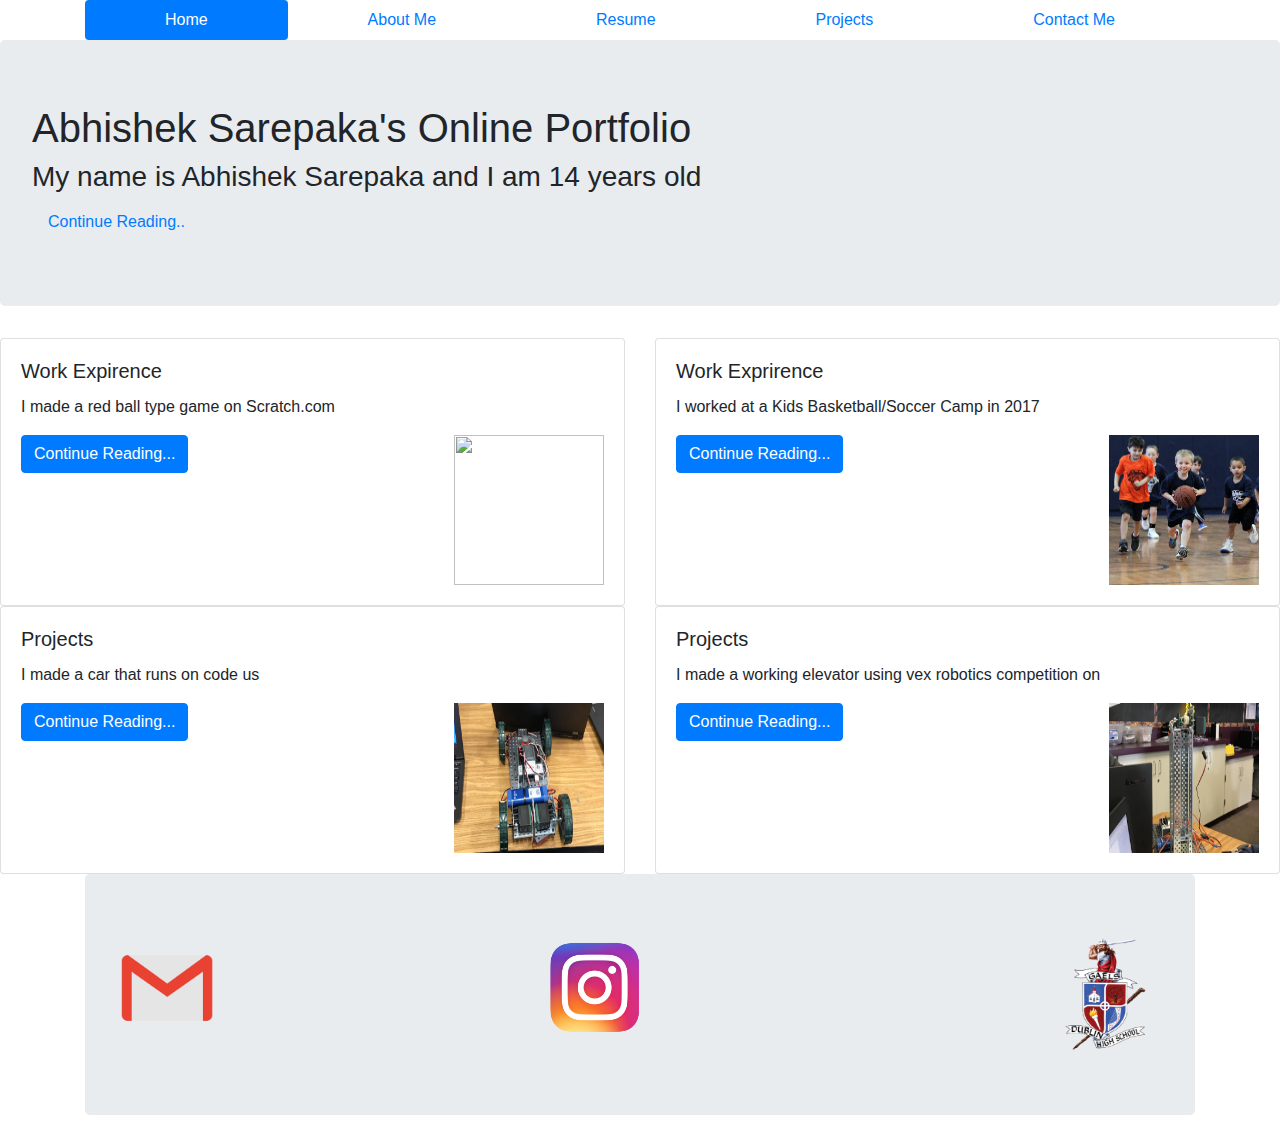
==== index.html @ 14e2f8e9 "My first commit" ====
<!DOCTYPE.html>
<html>
    <head>
      <title></title>
     <link rel="stylesheet" href="bootstrap-4.1.2-dist/css/bootstrap.css" type="text/css"
    </head>
    <body>
<div class="container">
            
            
      <ul class="nav nav-pills nav-fill">
          <li class="nav-item">
            <a class="nav-link active" href="index.html">Home</a>
          </li>
          <li class="nav-item">
            <a class="nav-link" href="Sarepaka_AboutMe.html">About Me</a>
          </li>
          <li class="nav-item">
            <a class="nav-link" href="resume.html">Resume</a>
          </li>
          <li class="nav-item">
            <a class="nav-link" href="projects.html">Projects</a>
          </li>
          <li class="nav-item">
            <a class="nav-link" href="Me.html">Contact Me</a>
          </li>
        </ul>
         </div>
         <div class="jumbotron">
          <h1>Abhishek Sarepaka's Online Portfolio</h1>
        <h3>My name is Abhishek Sarepaka and I am 14 years old</h3>
        <a class="nav-link" href="#">Continue Reading..</a>
        </div>
      
   <div class="row">
  <div class="col-sm-6">
    <div class="card">
      <div class="card-body">
        <h5 class="card-title">Work Expirence</h5>
        <p class="card-text">I made a red ball type game on Scratch.com</p>
        <img class="card-img-right, float-right" src="Images" width="150px" height="150px">
        <a href="projects.html" class="btn btn-primary">Continue Reading...</a>
      </div>
    </div>
  </div>
  <div class="col-sm-6">
    <div class="card">
      <div class="card-body">
        <h5 class="card-title">Work Exprirence</h5>
        <p class="card-text">I worked at a Kids Basketball/Soccer Camp in 2017</p>
        <img class="card-img-right, float-right" src="Images/bas.jpg" width="150px" height="150px">
        <a href="work.html" class="btn btn-primary">Continue Reading...</a>
      </div>
    </div>
  </div>
</div>
<div class="row">
  <div class="col-sm-6">
    <div class="card">
      <div class="card-body">
        <h5 class="card-title">Projects</h5>
        <p class="card-text">I made a car that runs on code us</p>
        <a href="projects.html" class="btn btn-primary">Continue Reading...</a>
        <img class="card-img-right, float-right" src="Images/robot.jpg" width="150px" height="150px">
      </div>
    </div>
  </div>
  <div class="col-sm-6">
    <div class="card">
      <div class="card-body">
        <h5 class="card-title">Projects</h5>
        <p class="card-text">I made a working elevator using vex robotics competition on </p>
        <a href="#" class="btn btn-primary">Continue Reading...</a>
        <img class="card-img-right, float-right" src="Images/ele.jpg" width="150px" height="150px">
      </div>
    </div>
  </div>
</div>

     <footer class="container">
  <div class="jumbotron">
    <div class="row">
      <div class="col-3">
        <a href='#'>
          <img src="Images/d.ico" style='max-width:100px'>
        </a>
      </div>
      <div class="col-3">
        <a href='https://www.instagram.com/iiTs_abee/'>
          <img src="Images/fd.png" style='max-width:100px' hspace="160px">
        </a>
      </div>
      <div class='col-5'>
        <img src='Images/dfdf.png' style='max-width:100px'class='float right' hspace="400px">
        <a href='#'>
            
        </a>
      </div>
    </div>
  </div>
</footer>
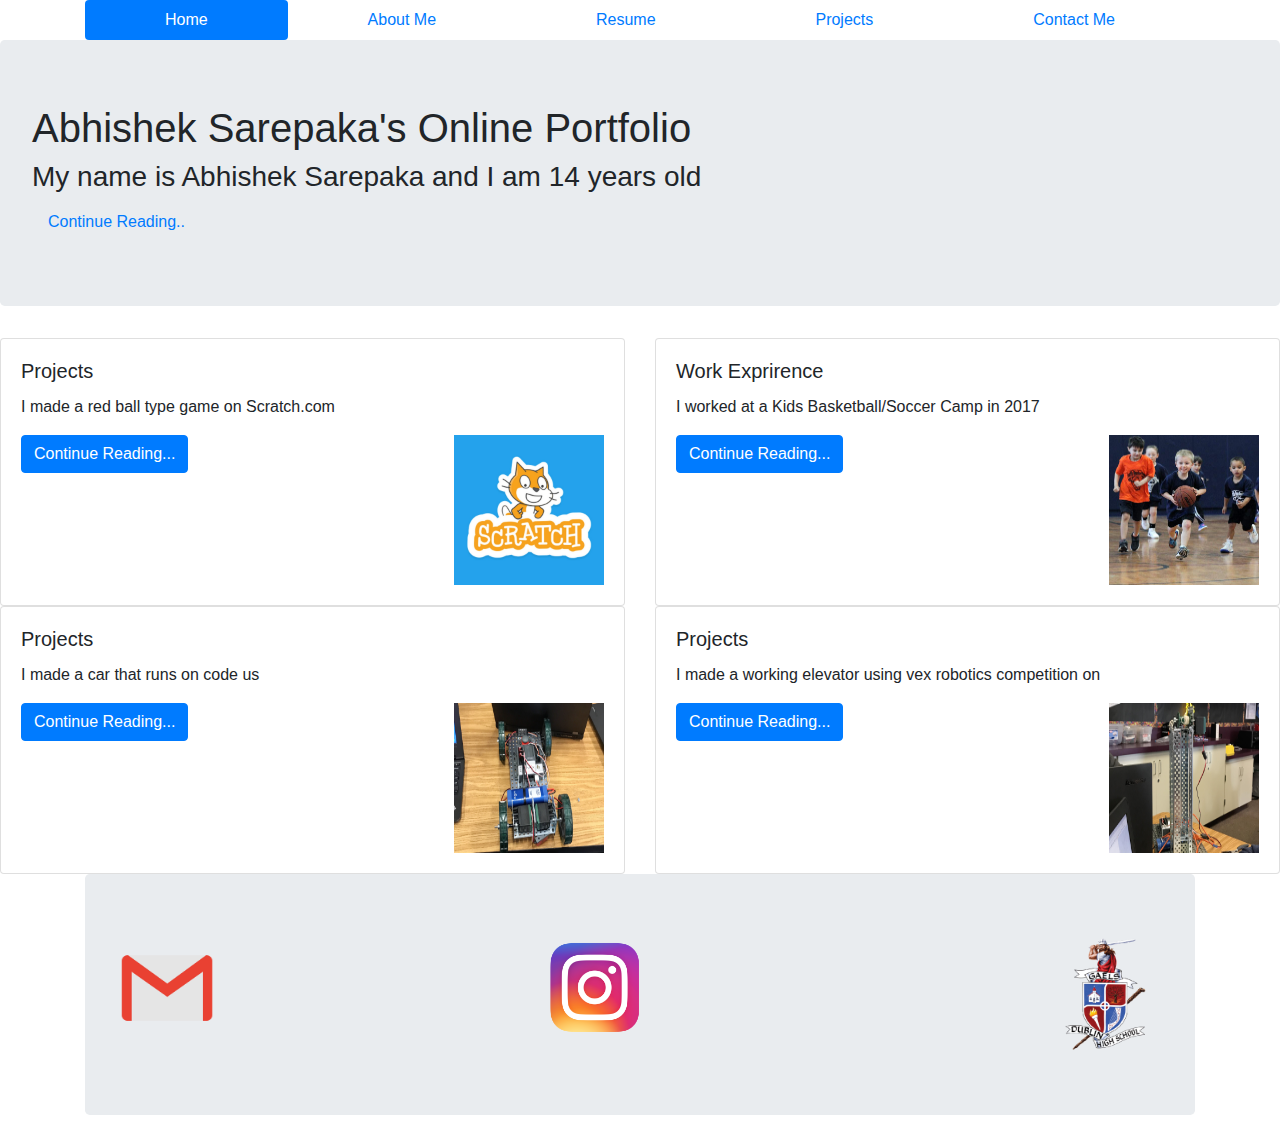
==== commit b8726e8d: "beta message" ====
--- a/index.html
+++ b/index.html
@@ -36,9 +36,9 @@
   <div class="col-sm-6">
     <div class="card">
       <div class="card-body">
-        <h5 class="card-title">Work Expirence</h5>
+        <h5 class="card-title">Projects</h5>
         <p class="card-text">I made a red ball type game on Scratch.com</p>
-        <img class="card-img-right, float-right" src="Images" width="150px" height="150px">
+        <img class="card-img-right, float-right" src="Images/scratch.jpg" width="150px" height="150px">
         <a href="projects.html" class="btn btn-primary">Continue Reading...</a>
       </div>
     </div>
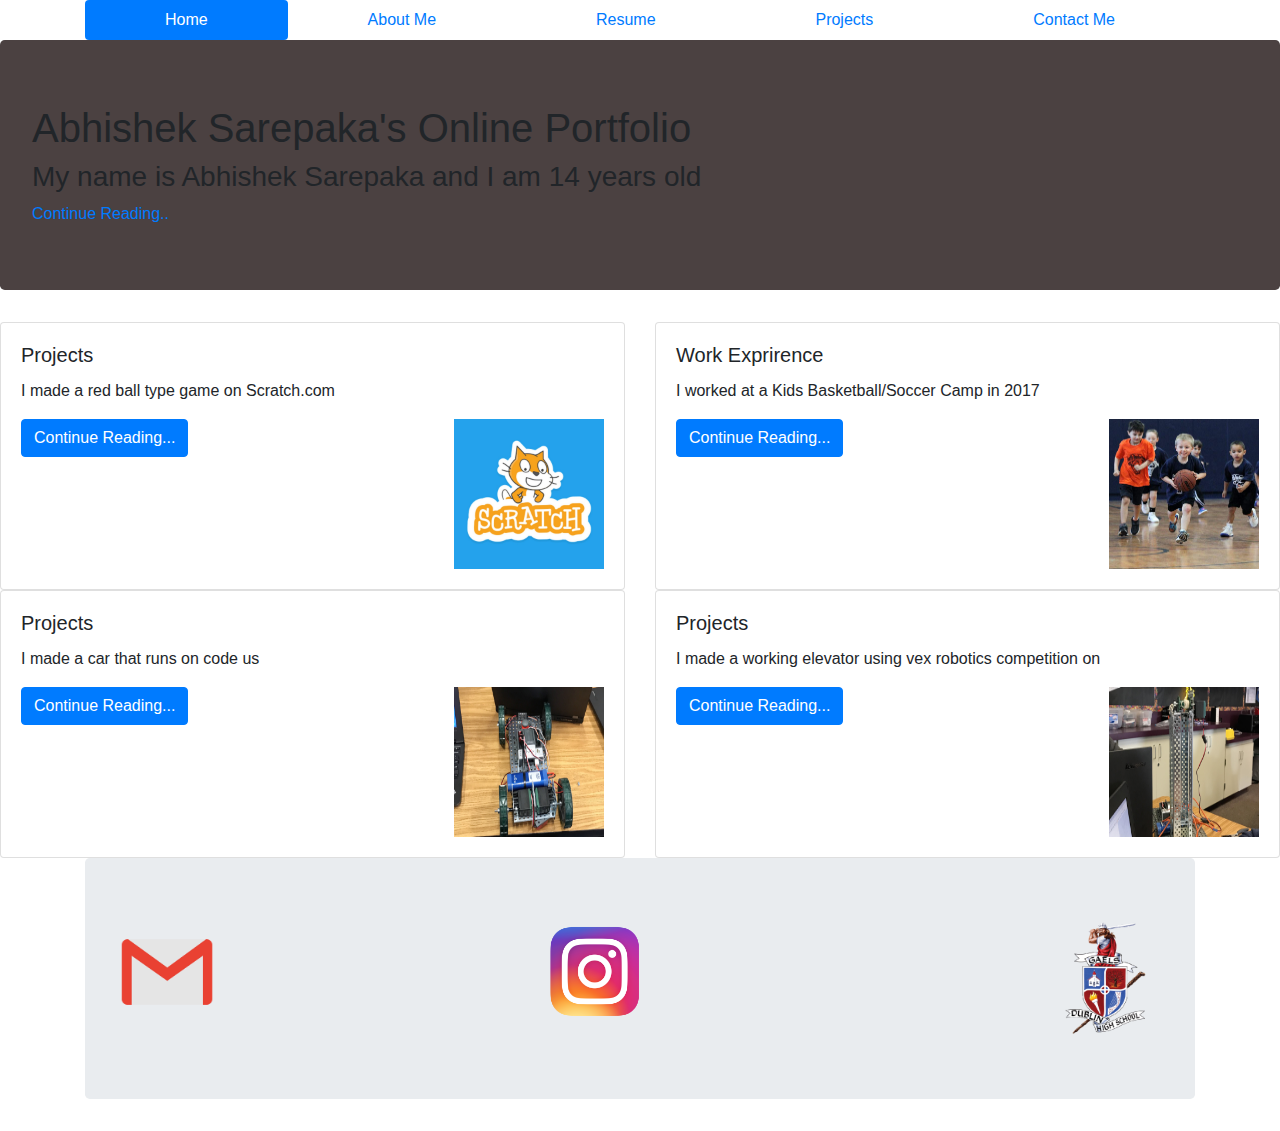
==== commit b5575c71: "beta message" ====
--- a/index.html
+++ b/index.html
@@ -26,10 +26,10 @@
           </li>
         </ul>
          </div>
-         <div class="jumbotron">
+         <div class="jumbotron" style="background-color:#4B4141">
           <h1>Abhishek Sarepaka's Online Portfolio</h1>
         <h3>My name is Abhishek Sarepaka and I am 14 years old</h3>
-        <a class="nav-link" href="#">Continue Reading..</a>
+        <a class="Sarepaka_AboutMe.html" href="#">Continue Reading..</a>
         </div>
       
    <div class="row">
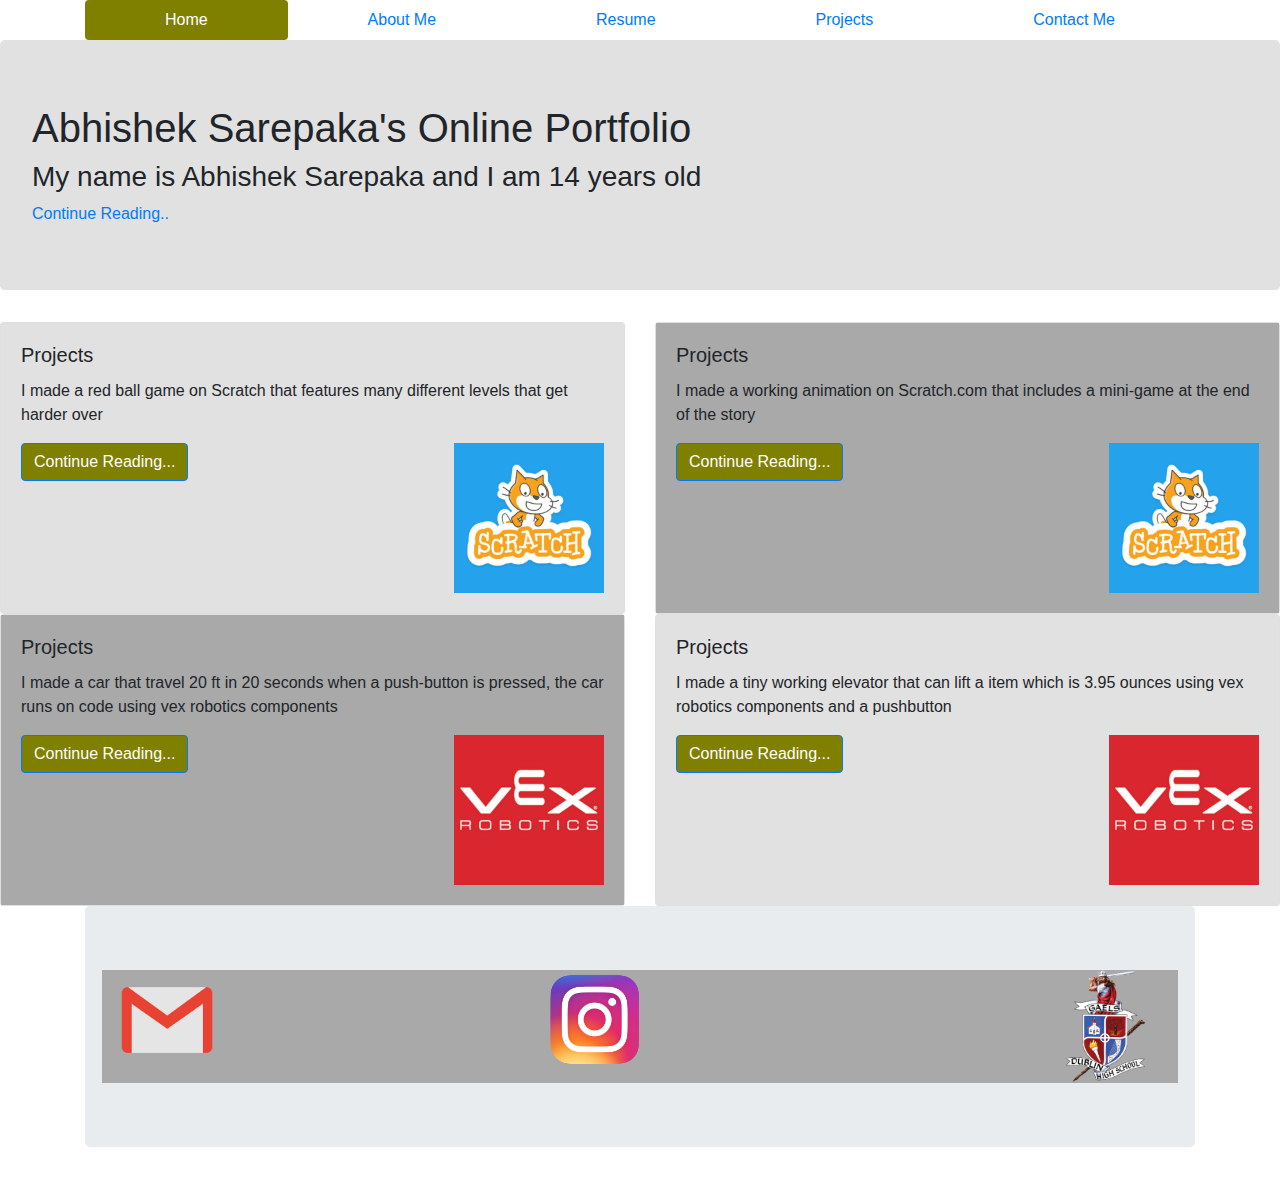
==== commit f32f590f: "beta message" ====
--- a/index.html
+++ b/index.html
@@ -10,7 +10,8 @@
             
       <ul class="nav nav-pills nav-fill">
           <li class="nav-item">
-            <a class="nav-link active" href="index.html">Home</a>
+            <a class="nav-link active" href="index.html"
+            style="background-color:olive" >Home</a>
           </li>
           <li class="nav-item">
             <a class="nav-link" href="Sarepaka_AboutMe.html">About Me</a>
@@ -26,7 +27,7 @@
           </li>
         </ul>
          </div>
-         <div class="jumbotron" style="background-color:#4B4141">
+         <div class="jumbotron" style="background-color:#E2E1E1">
           <h1>Abhishek Sarepaka's Online Portfolio</h1>
         <h3>My name is Abhishek Sarepaka and I am 14 years old</h3>
         <a class="Sarepaka_AboutMe.html" href="#">Continue Reading..</a>
@@ -34,22 +35,24 @@
       
    <div class="row">
   <div class="col-sm-6">
-    <div class="card">
-      <div class="card-body">
+    <div class="card" >
+      <div class="card-body" style="background-color:#E2E1E1">
         <h5 class="card-title">Projects</h5>
-        <p class="card-text">I made a red ball type game on Scratch.com</p>
+        <p class="card-text">I made a red ball game on Scratch that
+        features many different levels that get harder over</p>
         <img class="card-img-right, float-right" src="Images/scratch.jpg" width="150px" height="150px">
-        <a href="projects.html" class="btn btn-primary">Continue Reading...</a>
+        <a href="projects.html" class="btn btn-primary" style="background-color:olive">Continue Reading...</a>
       </div>
     </div>
   </div>
-  <div class="col-sm-6">
-    <div class="card">
-      <div class="card-body">
-        <h5 class="card-title">Work Exprirence</h5>
-        <p class="card-text">I worked at a Kids Basketball/Soccer Camp in 2017</p>
-        <img class="card-img-right, float-right" src="Images/bas.jpg" width="150px" height="150px">
-        <a href="work.html" class="btn btn-primary">Continue Reading...</a>
+  <div class="col-sm-6" >
+    <div class="card" >
+      <div class="card-body" style="background-color:#A9A9A9">
+        <h5 class="card-title">Projects</h5>
+        <p class="card-text">I made a working animation on Scratch.com that 
+        includes a mini-game at the end of the story</p>
+        <img class="card-img-right, float-right" src="Images/scratch.jpg" width="150px" height="150px">
+        <a href="work.html" class="btn btn-primary" style="background-color:olive">Continue Reading...</a>
       </div>
     </div>
   </div>
@@ -57,29 +60,30 @@
 <div class="row">
   <div class="col-sm-6">
     <div class="card">
-      <div class="card-body">
+      <div class="card-body" style="background-color:#A9A9A9">
         <h5 class="card-title">Projects</h5>
-        <p class="card-text">I made a car that runs on code us</p>
-        <a href="projects.html" class="btn btn-primary">Continue Reading...</a>
-        <img class="card-img-right, float-right" src="Images/robot.jpg" width="150px" height="150px">
+        <p class="card-text">I made a car that travel 20 ft in 20 seconds when 
+        a push-button is pressed, the car runs on code using vex robotics components</p>
+        <a href="projects.html" class="btn btn-primary" style="background-color:olive">Continue Reading...</a>
+        <img class="card-img-right, float-right" src="Images/vex.jpg" width="150px" height="150px">
       </div>
     </div>
   </div>
   <div class="col-sm-6">
     <div class="card">
-      <div class="card-body">
+      <div class="card-body" style="background-color:#E2E1E1">
         <h5 class="card-title">Projects</h5>
-        <p class="card-text">I made a working elevator using vex robotics competition on </p>
-        <a href="#" class="btn btn-primary">Continue Reading...</a>
-        <img class="card-img-right, float-right" src="Images/ele.jpg" width="150px" height="150px">
+        <p class="card-text">I made a tiny working elevator that can lift a item which is 3.95 ounces using vex robotics components and a pushbutton</p>
+        <a href="#" class="btn btn-primary" style="background-color:olive">Continue Reading...</a>
+        <img class="card-img-right, float-right" src="Images/vex.jpg" width="150px" height="150px">
       </div>
     </div>
   </div>
 </div>
 
-     <footer class="container">
+     <footer class="container" >
   <div class="jumbotron">
-    <div class="row">
+    <div class="row"    style="background-color:#A9A9A9" >
       <div class="col-3">
         <a href='#'>
           <img src="Images/d.ico" style='max-width:100px'>
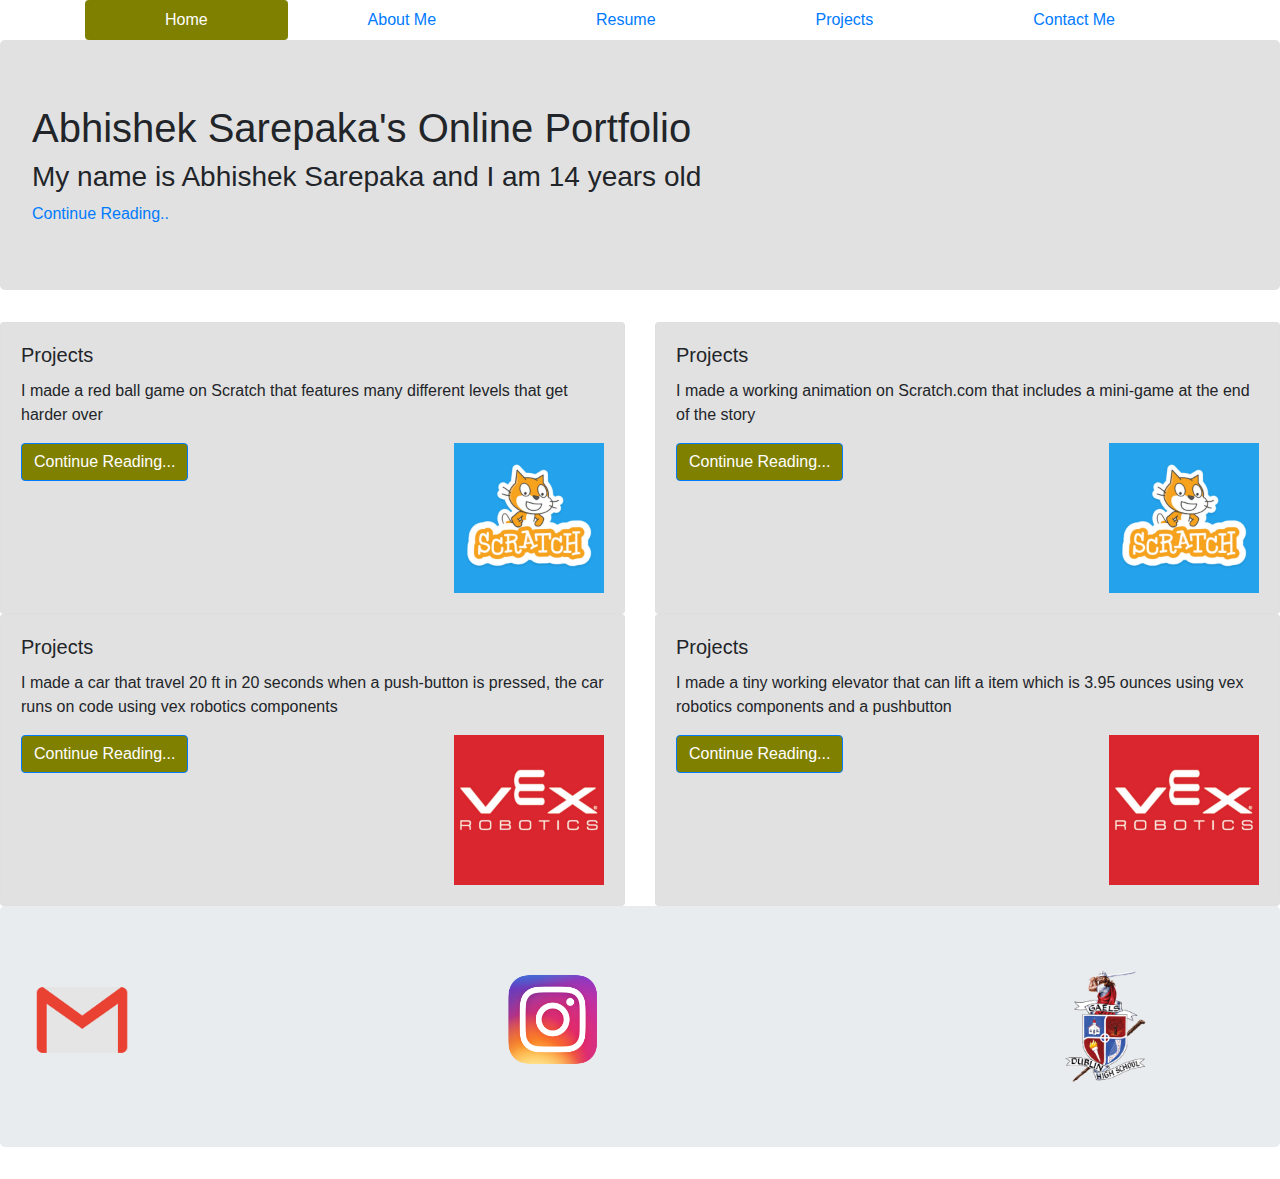
==== commit c1d39a10: "beta message" ====
--- a/index.html
+++ b/index.html
@@ -11,7 +11,7 @@
       <ul class="nav nav-pills nav-fill">
           <li class="nav-item">
             <a class="nav-link active" href="index.html"
-            style="background-color:olive" >Home</a>
+            style="background-color:olive">Home</a>
           </li>
           <li class="nav-item">
             <a class="nav-link" href="Sarepaka_AboutMe.html">About Me</a>
@@ -30,7 +30,7 @@
          <div class="jumbotron" style="background-color:#E2E1E1">
           <h1>Abhishek Sarepaka's Online Portfolio</h1>
         <h3>My name is Abhishek Sarepaka and I am 14 years old</h3>
-        <a class="Sarepaka_AboutMe.html" href="#">Continue Reading..</a>
+        <a class="Sarepaka_AboutMe.html" href="Sarepaka_AboutMe.html">Continue Reading..</a>
         </div>
       
    <div class="row">
@@ -42,12 +42,13 @@
         features many different levels that get harder over</p>
         <img class="card-img-right, float-right" src="Images/scratch.jpg" width="150px" height="150px">
         <a href="projects.html" class="btn btn-primary" style="background-color:olive">Continue Reading...</a>
+        
       </div>
     </div>
   </div>
   <div class="col-sm-6" >
     <div class="card" >
-      <div class="card-body" style="background-color:#A9A9A9">
+      <div class="card-body" style="background-color:#E2E1E1">
         <h5 class="card-title">Projects</h5>
         <p class="card-text">I made a working animation on Scratch.com that 
         includes a mini-game at the end of the story</p>
@@ -60,12 +61,13 @@
 <div class="row">
   <div class="col-sm-6">
     <div class="card">
-      <div class="card-body" style="background-color:#A9A9A9">
+      <div class="card-body" style="background-color:#E2E1E1">
         <h5 class="card-title">Projects</h5>
         <p class="card-text">I made a car that travel 20 ft in 20 seconds when 
         a push-button is pressed, the car runs on code using vex robotics components</p>
         <a href="projects.html" class="btn btn-primary" style="background-color:olive">Continue Reading...</a>
         <img class="card-img-right, float-right" src="Images/vex.jpg" width="150px" height="150px">
+        
       </div>
     </div>
   </div>
@@ -81,25 +83,26 @@
   </div>
 </div>
 
-     <footer class="container" >
-  <div class="jumbotron">
-    <div class="row"    style="background-color:#A9A9A9" >
+     
+  
+ <div class="jumbotron">
+    <div class="row">
       <div class="col-3">
-        <a href='#'>
+        <a href=''>
           <img src="Images/d.ico" style='max-width:100px'>
         </a>
       </div>
       <div class="col-3">
         <a href='https://www.instagram.com/iiTs_abee/'>
           <img src="Images/fd.png" style='max-width:100px' hspace="160px">
+            
+        
         </a>
       </div>
       <div class='col-5'>
+        <a href='https://www.dublin.k12.ca.us/'>
         <img src='Images/dfdf.png' style='max-width:100px'class='float right' hspace="400px">
-        <a href='#'>
-            
-        </a>
+       </a>
       </div>
     </div>
   </div>
-</footer>
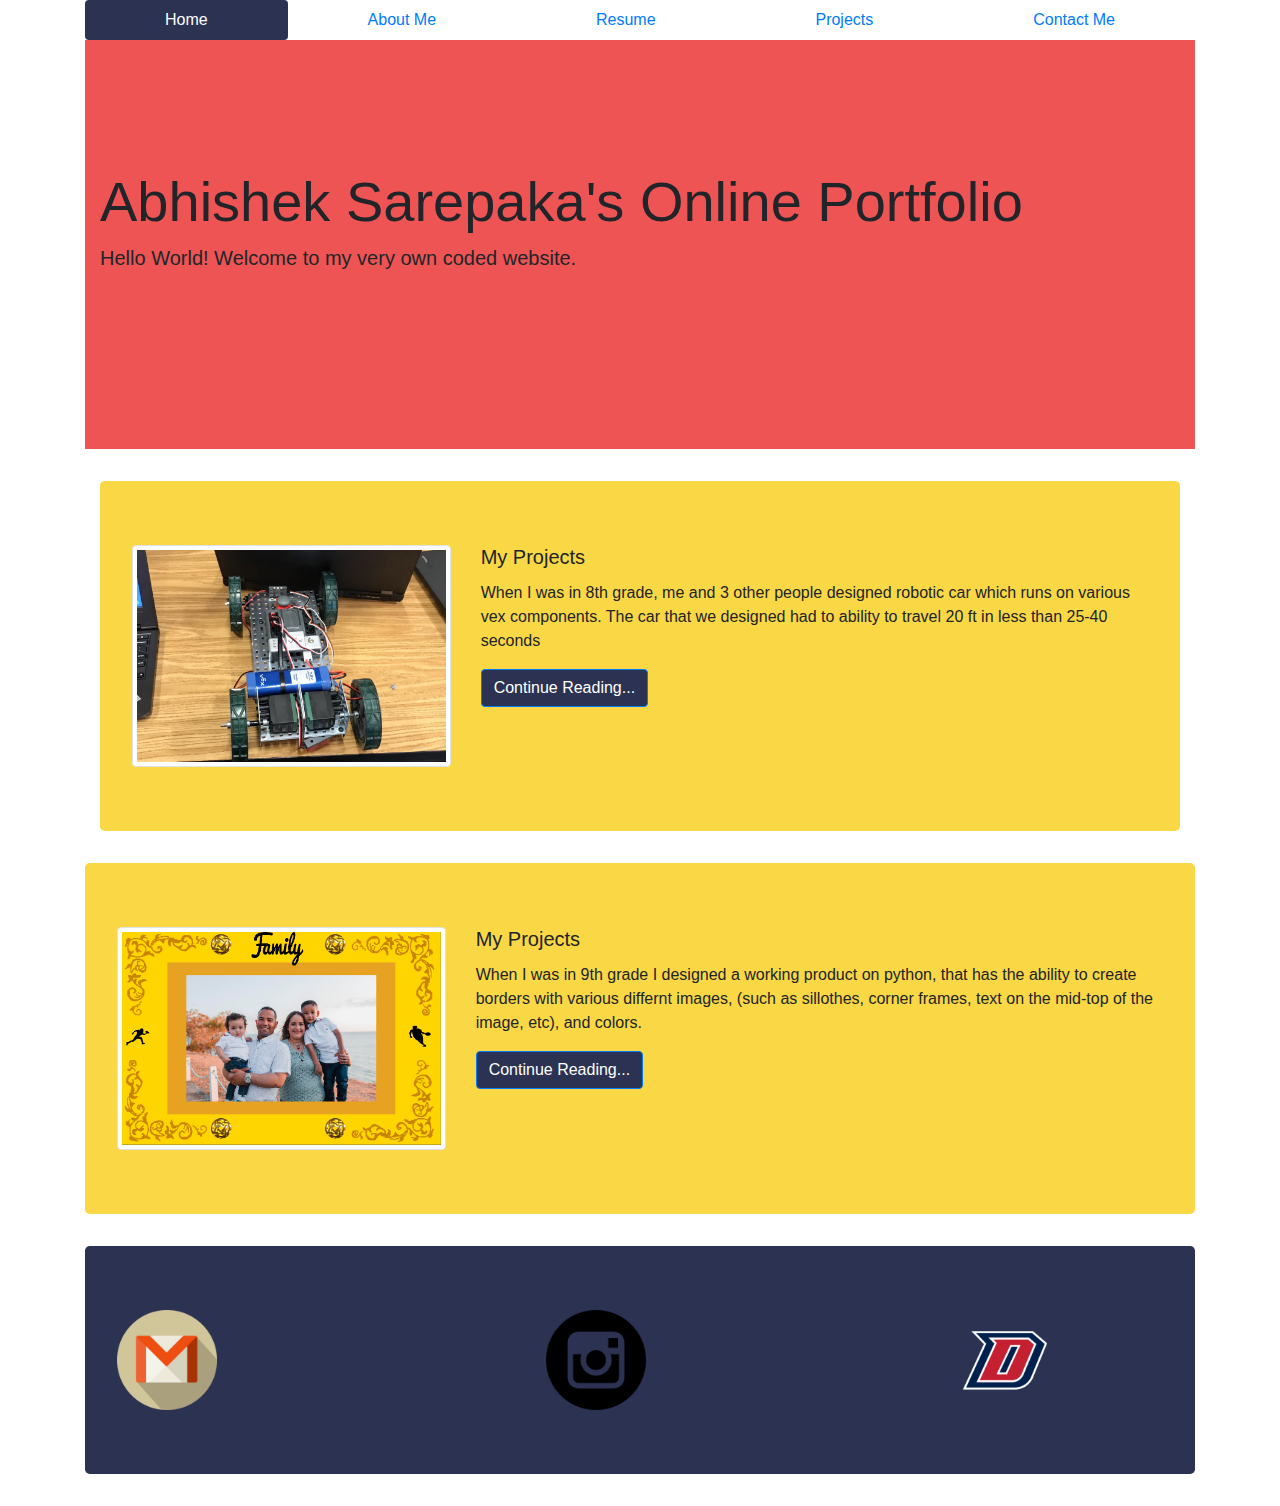
==== commit 7b16b934: "website update" ====
--- a/index.html
+++ b/index.html
@@ -1,8 +1,13 @@
 <!DOCTYPE.html>
 <html>
     <head>
-      <title></title>
-     <link rel="stylesheet" href="bootstrap-4.1.2-dist/css/bootstrap.css" type="text/css"
+      
+      
+     <link rel="stylesheet" href="bootstrap-4.1.2-dist/css/bootstrap.css" type="text/css">
+     <link rel="stylesheet" href="bootstrap-4.1.2-dist/css/custom-style.css" />
+     
+     <title>Hello, World and fellow Collegues</title>
+     
     </head>
     <body>
 <div class="container">
@@ -11,7 +16,7 @@
       <ul class="nav nav-pills nav-fill">
           <li class="nav-item">
             <a class="nav-link active" href="index.html"
-            style="background-color:olive">Home</a>
+            style="background-color:#2B3252">Home</a>
           </li>
           <li class="nav-item">
             <a class="nav-link" href="Sarepaka_AboutMe.html">About Me</a>
@@ -27,81 +32,91 @@
           </li>
         </ul>
          </div>
-         <div class="jumbotron" style="background-color:#E2E1E1">
-          <h1>Abhishek Sarepaka's Online Portfolio</h1>
-        <h3>My name is Abhishek Sarepaka and I am 14 years old</h3>
-        <a class="Sarepaka_AboutMe.html" href="Sarepaka_AboutMe.html">Continue Reading..</a>
-        </div>
-      
-   <div class="row">
-  <div class="col-sm-6">
-    <div class="card" >
-      <div class="card-body" style="background-color:#E2E1E1">
-        <h5 class="card-title">Projects</h5>
-        <p class="card-text">I made a red ball game on Scratch that
-        features many different levels that get harder over</p>
-        <img class="card-img-right, float-right" src="Images/scratch.jpg" width="150px" height="150px">
-        <a href="projects.html" class="btn btn-primary" style="background-color:olive">Continue Reading...</a>
-        
-      </div>
-    </div>
-  </div>
-  <div class="col-sm-6" >
-    <div class="card" >
-      <div class="card-body" style="background-color:#E2E1E1">
-        <h5 class="card-title">Projects</h5>
-        <p class="card-text">I made a working animation on Scratch.com that 
-        includes a mini-game at the end of the story</p>
-        <img class="card-img-right, float-right" src="Images/scratch.jpg" width="150px" height="150px">
-        <a href="work.html" class="btn btn-primary" style="background-color:olive">Continue Reading...</a>
-      </div>
-    </div>
-  </div>
-</div>
-<div class="row">
-  <div class="col-sm-6">
-    <div class="card">
-      <div class="card-body" style="background-color:#E2E1E1">
-        <h5 class="card-title">Projects</h5>
-        <p class="card-text">I made a car that travel 20 ft in 20 seconds when 
-        a push-button is pressed, the car runs on code using vex robotics components</p>
-        <a href="projects.html" class="btn btn-primary" style="background-color:olive">Continue Reading...</a>
-        <img class="card-img-right, float-right" src="Images/vex.jpg" width="150px" height="150px">
-        
-      </div>
-    </div>
-  </div>
-  <div class="col-sm-6">
-    <div class="card">
-      <div class="card-body" style="background-color:#E2E1E1">
-        <h5 class="card-title">Projects</h5>
-        <p class="card-text">I made a tiny working elevator that can lift a item which is 3.95 ounces using vex robotics components and a pushbutton</p>
-        <a href="#" class="btn btn-primary" style="background-color:olive">Continue Reading...</a>
-        <img class="card-img-right, float-right" src="Images/vex.jpg" width="150px" height="150px">
-      </div>
+         
+  
+         
+      </ul>
+       <div class="container">
+         <div class="jumbotron jumbotron-fluid" style="background-color:#EF5455">
+ 
+    </ul>
+         <div class="jumbotron jumbotron-fluid" style="background-color:#EF5455">
+      <div class="container">
+        <h1 class="display-4">Abhishek Sarepaka's Online Portfolio</h1>
+          <p class="lead">Hello World! Welcome to my very own coded website.</p>
     </div>
   </div>
 </div>
 
-     
+  <section class="main">
+        <div class="container">
+          <div class="jumbotron" style="background-color:#FAD744">
+          <div class="row">
+            <div class="col-md-4">
+              <a href="#">
+                <img src="Images/robot.jpg" class="img-thumbnail" height="300px">
+                
+              </a>
+            </div>
+          
+            <div class="col-md-8">
+<h5 class="card-title">My Projects</h5>
+<p class="card-text">When I was in 8th grade, me and 3 other people designed robotic car which runs 
+on various vex components. The car that we designed had to ability to travel 20 ft in less than 25-40 seconds</p>
+<a href="projects.html" class="btn btn-primary" style="background-color:#2B3252">Continue Reading...</a>
+            </div>
+          </div>
+        </div>
+        </div>
+      </section>
+      </div>
+    </div>
+  </div>
   
- <div class="jumbotron">
+  <section class="main">
+        <div class="container">
+          <div class="jumbotron" style="background-color:#FAD744">
+          <div class="row">
+            <div class="col-md-4">
+              <a href="#">
+                <img src="Images/family.PNG" class="img-thumbnail" height="300px">
+                
+              </a>
+            </div>
+          
+            <div class="col-md-8">
+<h5 class="card-title">My Projects</h5>
+<p class="card-text">When I was in 9th grade I designed a working product on python, that has the 
+ability to create borders with various differnt images, (such as sillothes, corner frames, text on the mid-top of the 
+image, etc), and colors.</p>
+<a href="projects.html" class="btn btn-primary" style="background-color:#2B3252">Continue Reading...</a>
+            </div>
+          </div>
+        </div>
+        </div>
+      </section>
+      </div>
+    </div>
+  </div>
+  
+  <div class="container">
+      <div class="jumbotron"style="Background-Color:#2B3252" >
     <div class="row">
       <div class="col-3">
-        <a href=''>
-          <img src="Images/d.ico" style='max-width:100px'>
+        <a href='mailto: sarepaka2907@mydusd.org'>
+          <img src="Images/mail.png" style='max-width:100px'>
         </a>
       </div>
       <div class="col-3">
         <a href='https://www.instagram.com/iiTs_abee/'>
-          <img src="Images/fd.png" style='max-width:100px' hspace="160px">
+          <img src="Images/insta.png" style='max-width:100px' hspace="160px">
             
         
         </a>
       </div>
       <div class='col-5'>
         <a href='https://www.dublin.k12.ca.us/'>
-        <img src='Images/dfdf.png' style='max-width:100px'class='float right' hspace="400px">
+        <img src='Images/dub.png' style='max-width:100px'class='float right' hspace="300px">
        </a>
       </div>
     </div>
--- a/bootstrap-4.1.2-dist/css/custom-style.css
+++ b/bootstrap-4.1.2-dist/css/custom-style.css
@@ -0,0 +1,4 @@
+.index-sea{
+    background-image: url('../Images/sea.jpg');
+    back
+}